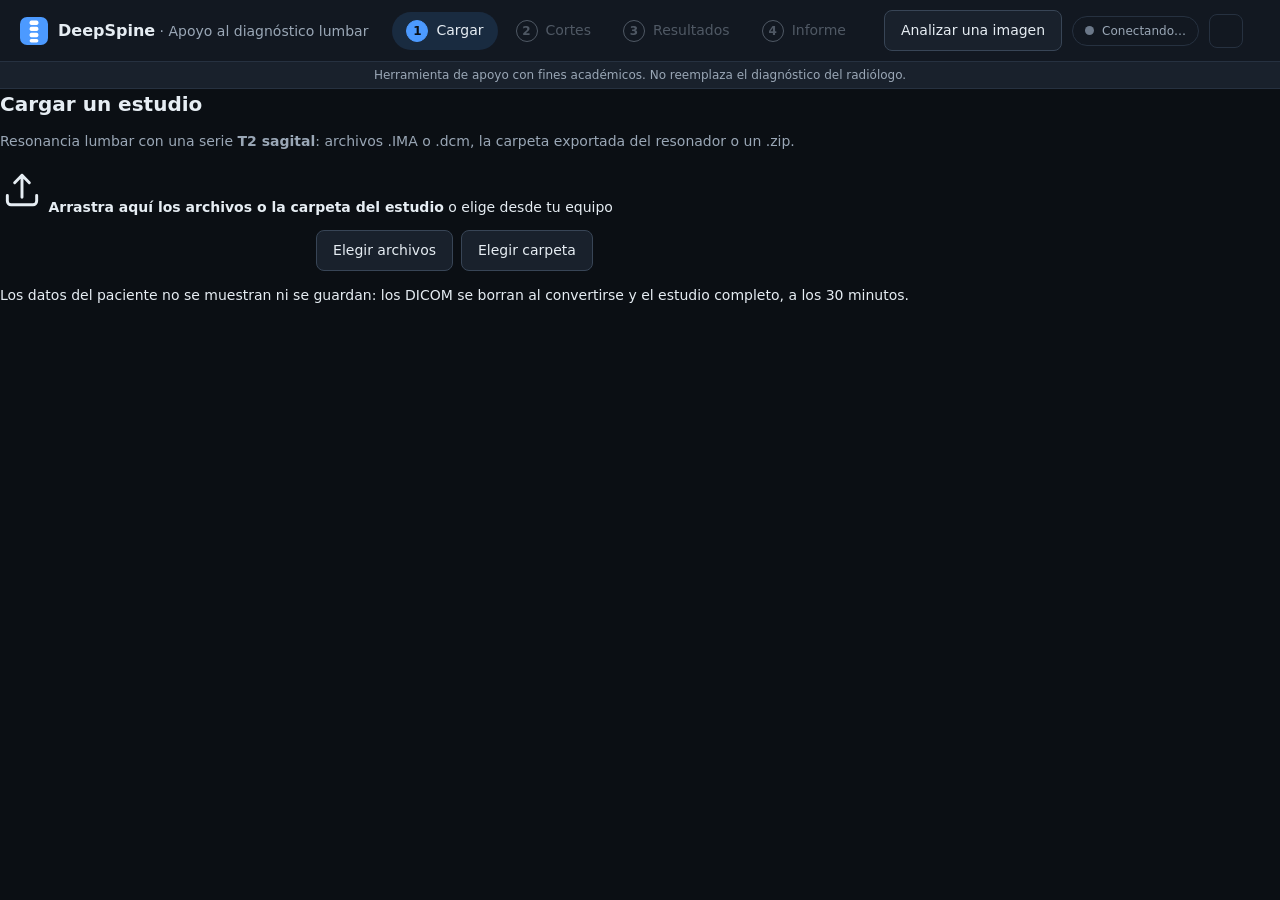
==== webapp/frontend/clinica/index.html @ 576443fd "feat(webapp): servir la aplicacion del radiologo en la raiz y la demo del MVP en /mvp - main.py mont" ====
<!doctype html>
<html lang="es" data-theme="oscuro">
<head>
  <meta charset="utf-8">
  <meta name="viewport" content="width=device-width, initial-scale=1">
  <title>DeepSpine · Apoyo al diagnóstico lumbar</title>
  <link rel="icon" href="data:image/svg+xml,%3Csvg xmlns='http://www.w3.org/2000/svg' viewBox='0 0 32 32'%3E%3Crect width='32' height='32' rx='8' fill='%231f6feb'/%3E%3Cg fill='%23fff'%3E%3Crect x='11' y='4' width='10' height='5' rx='2'/%3E%3Crect x='11' y='11' width='10' height='5' rx='2'/%3E%3Crect x='11' y='18' width='10' height='5' rx='2'/%3E%3Crect x='11' y='25' width='10' height='4' rx='2'/%3E%3C/g%3E%3C/svg%3E">
  <link rel="stylesheet" href="css/base.css">
  <link rel="stylesheet" href="css/pasos.css">
  <link rel="stylesheet" href="css/informe.css">
  <script>
    // tema guardado antes de pintar, para que no parpadee
    try { const t = localStorage.getItem("deepspine.tema"); if (t) document.documentElement.dataset.theme = JSON.parse(t); } catch (e) {}
  </script>
</head>
<body>
<header class="barra">
  <div class="marca">
    <svg width="28" height="28" viewBox="0 0 32 32" aria-hidden="true"><rect width="32" height="32" rx="8" fill="var(--acento)"/><g fill="#fff"><rect x="11" y="4" width="10" height="5" rx="2"/><rect x="11" y="11" width="10" height="5" rx="2"/><rect x="11" y="18" width="10" height="5" rx="2"/><rect x="11" y="25" width="10" height="4" rx="2"/></g></svg>
    <div><strong>DeepSpine</strong><span> · Apoyo al diagnóstico lumbar</span></div>
  </div>
  <nav aria-label="Pasos del estudio">
    <ol class="pasos">
      <li><button type="button" data-paso="cargar" aria-current="step"><b>1</b>Cargar</button></li>
      <li><button type="button" data-paso="cortes" disabled><b>2</b>Cortes</button></li>
      <li><button type="button" data-paso="resultados" disabled><b>3</b>Resultados</button></li>
      <li><button type="button" data-paso="informe" disabled><b>4</b>Informe</button></li>
    </ol>
  </nav>
  <div class="acciones">
    <button type="button" id="btn-imagen" class="secundario">Analizar una imagen</button>
    <button type="button" id="estado" class="estado" aria-live="polite"><i></i><span>Conectando…</span></button>
    <button type="button" id="btn-tema" class="icono" aria-label="Cambiar a tema claro" title="Cambiar tema"></button>
  </div>
</header>
<p class="advertencia">Herramienta de apoyo con fines académicos. No reemplaza el diagnóstico del radiólogo.</p>

<main>
  <!-- 1. Cargar -->
  <section id="paso-cargar" class="paso activo" aria-labelledby="t-cargar">
    <div class="cargar">
      <h1 id="t-cargar">Cargar un estudio</h1>
      <p class="sub">Resonancia lumbar con una serie <strong>T2 sagital</strong>: archivos .IMA o .dcm, la carpeta exportada del resonador o un .zip.</p>
      <label class="zona" id="zona">
        <svg width="44" height="44" viewBox="0 0 24 24" aria-hidden="true"><path d="M12 16V4M12 4l-4 4M12 4l4 4M4 15v3a2 2 0 0 0 2 2h12a2 2 0 0 0 2-2v-3" fill="none" stroke="currentColor" stroke-width="1.6" stroke-linecap="round" stroke-linejoin="round"/></svg>
        <strong>Arrastra aquí los archivos o la carpeta del estudio</strong>
        <span>o elige desde tu equipo</span>
        <input type="file" id="in-archivos" multiple class="oculto-visual">
      </label>
      <div class="fila-botones centro">
        <button type="button" class="secundario" id="btn-archivos">Elegir archivos</button>
        <button type="button" class="secundario" id="btn-carpeta">Elegir carpeta</button>
        <input type="file" id="in-carpeta" webkitdirectory multiple hidden>
      </div>
      <div id="seleccion" class="seleccion" hidden></div>
      <ol id="progreso" class="progreso" hidden>
        <li data-etapa="subida"><span>Subiendo archivos</span><progress max="1" value="0"></progress></li>
        <li data-etapa="conversion"><span>Convirtiendo a PNG con el convertidor del dataset</span></li>
        <li data-etapa="series"><span>Identificando la serie T2 sagital</span></li>
      </ol>
      <p id="cargar-error" class="error" role="alert" hidden></p>
      <p class="privacidad">Los datos del paciente no se muestran ni se guardan: los DICOM se borran al convertirse y el estudio completo, a los 30 minutos.</p>
    </div>
  </section>

  <!-- 2. Cortes -->
  <section id="paso-cortes" class="paso" aria-labelledby="t-cortes">
    <div class="dos-columnas">
      <div class="col-visor">
        <div id="visor-cortes"></div>
        <div class="tira" id="tira" role="listbox" aria-label="Cortes de la serie" aria-multiselectable="true"></div>
      </div>
      <aside class="panel-lateral">
        <h1 id="t-cortes">Elegir los cortes</h1>
        <label class="campo">Serie<select id="sel-serie"></select></label>
        <div id="serie-avisos"></div>
        <div id="recomendacion" class="recomendacion"></div>
        <div class="leyenda">
          <span><b class="estrella">★</b> recomendado</span><span><i class="marca-sel"></i> elegido</span><span><i class="marca-lejos"></i> poco central</span>
        </div>
        <p class="ayuda">Rueda o ← → para recorrer · Espacio para elegir el corte visible · B muestra las cajas del detector</p>
        <div class="fila-botones">
          <button type="button" class="secundario" id="btn-recomendados">Usar recomendados</button>
          <button type="button" class="secundario" id="btn-ninguno">Quitar todos</button>
        </div>
        <button type="button" class="principal ancho" id="btn-analizar" disabled>Analizar</button>
        <p class="ayuda" id="analizar-info"></p>
      </aside>
    </div>
  </section>

  <!-- 3. Resultados -->
  <section id="paso-resultados" class="paso" aria-labelledby="t-resultados">
    <div class="dos-columnas resultados">
      <div class="col-visor">
        <div class="chips" id="chips-cortes" role="tablist" aria-label="Corte analizado"></div>
        <div id="visor-resultados"></div>
        <div class="leyenda clases"><span class="c-Normal">Normal</span><span class="c-Degeneracion_Discal">Degeneración</span><span class="c-Protrusion">Protrusión</span></div>
      </div>
      <aside class="panel-lateral">
        <h1 id="t-resultados">Resultados</h1>
        <div id="analisis-progreso" class="analisis-progreso" hidden></div>
        <div id="conclusion" class="conclusion"></div>
        <div id="discos" class="discos"></div>
        <details class="tecnico"><summary>Detalle técnico por modelo</summary><div id="tecnico"></div></details>
        <button type="button" class="principal ancho" id="btn-ir-informe" disabled>Preparar informe</button>
      </aside>
    </div>
  </section>

  <!-- 4. Informe -->
  <section id="paso-informe" class="paso" aria-labelledby="t-informe">
    <div class="informe-grid">
      <form id="form-informe" class="panel-lateral formulario" autocomplete="off"></form>
      <div class="vista-hoja"><article id="hoja" class="hoja" aria-label="Vista previa del informe"></article></div>
    </div>
  </section>
</main>

<dialog id="dlg-imagen" aria-labelledby="t-imagen">
  <div class="dlg-cabecera"><h2 id="t-imagen">Analizar una imagen</h2><button type="button" class="icono" data-cerrar aria-label="Cerrar">✕</button></div>
  <p class="sub">Un recorte de un disco o un corte sagital completo (PNG o JPG en escala de grises).</p>
  <label class="zona pequena" id="zona-imagen">
    <strong>Arrastra la imagen aquí o haz clic para elegirla</strong>
    <input type="file" id="in-imagen" accept="image/png,image/jpeg" class="oculto-visual">
  </label>
  <div id="imagen-resultado" class="imagen-resultado"></div>
</dialog>

<div id="avisos" class="avisos"></div>
<script type="module" src="js/main.js"></script>
</body>
</html>
---- webapp/frontend/clinica/css/base.css ----
/* DeepSpine · tema, marco comun, botones y visor. Oscuro por defecto (salas de lectura); claro con data-theme="claro". */
:root {
  --fondo: #0b0f14; --panel: #121821; --panel-2: #19212c; --borde: #263140; --borde-fuerte: #384556;
  --texto: #e6edf3; --suave: #9aa7b6; --tenue: #6b7889;
  --acento: #4c9aff; --acento-fondo: rgba(76, 154, 255, .14); --acento-texto: #0b0f14;
  --Normal: #3fb950; --Degeneracion_Discal: #e3b341; --Protrusion: #ff6b6b; --Otro: #a5b4fc;
  --aviso: #e3b341; --aviso-fondo: rgba(227, 179, 65, .12); --error: #ff7b72; --error-fondo: rgba(255, 123, 114, .12);
  --ok: #3fb950; --sombra: 0 8px 30px rgba(0, 0, 0, .45);
  --radio: 10px; --fuente: "Segoe UI", system-ui, -apple-system, Roboto, "Helvetica Neue", Arial, sans-serif;
  color-scheme: dark;
}
:root[data-theme="claro"] {
  --fondo: #f3f5f8; --panel: #ffffff; --panel-2: #f6f8fa; --borde: #d8dee6; --borde-fuerte: #b9c2cd;
  --texto: #1b2430; --suave: #57606a; --tenue: #7d8590;
  --acento: #0969da; --acento-fondo: rgba(9, 105, 218, .1); --acento-texto: #ffffff;
  --Normal: #1a7f37; --Degeneracion_Discal: #9a6700; --Protrusion: #cf222e; --Otro: #6e40c9;
  --aviso: #9a6700; --aviso-fondo: #fff8c5; --error: #cf222e; --error-fondo: #ffebe9;
  --ok: #1a7f37; --sombra: 0 8px 24px rgba(27, 36, 48, .12);
  color-scheme: light;
}
* { box-sizing: border-box; }
html, body { margin: 0; height: 100%; }
body { background: var(--fondo); color: var(--texto); font: 14px/1.5 var(--fuente); display: flex; flex-direction: column; }
h1 { font-size: 20px; margin: 0 0 12px; font-weight: 600; }
h2 { font-size: 16px; margin: 0 0 8px; font-weight: 600; }
a { color: var(--acento); }
:focus-visible { outline: 2px solid var(--acento); outline-offset: 2px; }
.oculto-visual { position: absolute; width: 1px; height: 1px; opacity: 0; overflow: hidden; clip: rect(0 0 0 0); }
[hidden] { display: none !important; }

/* ---------- barra superior ---------- */
.barra { display: flex; align-items: center; gap: 24px; padding: 10px 20px; background: var(--panel); border-bottom: 1px solid var(--borde); }
.marca { display: flex; align-items: center; gap: 10px; white-space: nowrap; }
.marca strong { font-size: 16px; }
.marca span { color: var(--suave); }
.pasos { display: flex; gap: 4px; list-style: none; margin: 0 auto; padding: 0; }
.pasos button { display: flex; align-items: center; gap: 8px; background: none; border: 0; color: var(--suave); font: inherit; padding: 8px 14px; border-radius: 999px; cursor: pointer; }
.pasos button b { display: inline-grid; place-items: center; width: 22px; height: 22px; border-radius: 50%; border: 1.5px solid currentColor; font-size: 12px; }
.pasos button:hover:not(:disabled) { color: var(--texto); background: var(--panel-2); }
.pasos button[aria-current="step"] { color: var(--texto); background: var(--acento-fondo); }
.pasos button[aria-current="step"] b { background: var(--acento); border-color: var(--acento); color: var(--acento-texto); }
.pasos button.hecho b { background: var(--ok); border-color: var(--ok); color: var(--acento-texto); }
.pasos button:disabled { opacity: .45; cursor: default; }
.acciones { display: flex; align-items: center; gap: 10px; }
.estado { display: flex; align-items: center; gap: 8px; background: none; border: 1px solid var(--borde); color: var(--suave); border-radius: 999px; padding: 5px 12px; font: inherit; font-size: 12px; cursor: default; max-width: 260px; }
.estado i { width: 9px; height: 9px; border-radius: 50%; background: var(--tenue); flex: none; }
.estado.ok i { background: var(--ok); box-shadow: 0 0 0 3px rgba(63, 185, 80, .2); }
.estado.mal { color: var(--error); border-color: var(--error); }
.estado.mal i { background: var(--error); }
.estado span { overflow: hidden; text-overflow: ellipsis; white-space: nowrap; }
.advertencia { margin: 0; padding: 4px 20px; font-size: 12px; color: var(--suave); background: var(--panel-2); border-bottom: 1px solid var(--borde); text-align: center; }

/* ---------- botones y campos ---------- */
button { font: inherit; }
.principal, .secundario { border-radius: 8px; padding: 9px 16px; cursor: pointer; font-weight: 600; border: 1px solid transparent; }
.principal { background: var(--acento); color: var(--acento-texto); }
.principal:hover:not(:disabled) { filter: brightness(1.1); }
.secundario { background: var(--panel-2); color: var(--texto); border-color: var(--borde-fuerte); font-weight: 500; }
.secundario:hover:not(:disabled) { border-color: var(--acento); }
.principal:disabled, .secundario:disabled { opacity: .45; cursor: not-allowed; }
.ancho { width: 100%; }
.icono { background: none; border: 1px solid var(--borde); color: var(--texto); width: 34px; height: 34px; border-radius: 8px; cursor: pointer; display: grid; place-items: center; }
.fila-botones { display: flex; gap: 8px; flex-wrap: wrap; margin: 12px 0; }
.fila-botones.centro { justify-content: center; }
.campo { display: grid; gap: 4px; color: var(--suave); font-size: 12px; margin-bottom: 12px; }
select, input[type="text"], textarea { font: inherit; color: var(--texto); background: var(--panel-2); border: 1px solid var(--borde-fuerte); border-radius: 8px; padding: 8px 10px; width: 100%; }
textarea { resize: vertical; min-height: 64px; }
select:focus, input:focus, textarea:focus { border-color: var(--acento); outline: none; box-shadow: 0 0 0 3px var(--acento-fondo); }
.ayuda { color: var(--tenue); font-size: 12px; margin: 6px 0; }
.error { color: var(--error); background: var(--error-fondo); border-radius: 8px; padding: 10px 12px; }
.alerta { color: var(--aviso); background: var(--aviso-fondo); border-radius: 8px; padding: 10px 12px; margin: 8px 0; font-size: 13px; }

/* ---------- pasos y columnas ---------- */
main { flex: 1; min-height: 0; display: flex; }
.paso { display: none; flex: 1; min-height: 0; }
.paso.activo { display: flex; }
.dos-columnas { display: grid; grid-template-columns: minmax(0, 1fr) 380px; flex: 1; min-height: 0; }
.dos-columnas.resultados { grid-template-columns: minmax(0, 1fr) 440px; }
.col-visor { display: flex; flex-direction: column; min-height: 0; min-width: 0; background: #000; }
.panel-lateral { background: var(--panel); border-left: 1px solid var(--borde); padding: 20px; overflow-y: auto; }

/* ---------- visor ---------- */
.visor { display: flex; flex-direction: column; flex: 1; min-height: 0; }
.visor-barra { display: flex; gap: 4px; align-items: center; padding: 6px 8px; background: #0d1117; border-bottom: 1px solid #222b36; }
.visor-barra button { display: flex; align-items: center; gap: 6px; background: none; border: 1px solid transparent; color: #c9d1d9; padding: 5px 8px; border-radius: 6px; cursor: pointer; font-size: 12px; }
.visor-barra button:hover { background: #1b2430; }
.visor-barra button.activa, .visor-barra button[aria-pressed="true"] { border-color: #4c9aff; color: #fff; background: rgba(76, 154, 255, .15); }
.visor-barra .separa { flex: 1; }
.visor-lienzo { position: relative; flex: 1; min-height: 280px; overflow: hidden; background: #000; cursor: crosshair; touch-action: none; }
.visor-lienzo[data-herr="mover"] { cursor: grab; }
.visor-capa { position: absolute; left: 50%; top: 50%; transform-origin: center; }
.visor-capa img, .visor-capa svg { position: absolute; inset: 0; width: 100%; height: 100%; user-select: none; }
.visor-capa svg { overflow: visible; pointer-events: none; }
.visor-esquina { position: absolute; color: #e6edf3; font-size: 12px; text-shadow: 0 1px 2px #000; pointer-events: none; }
.visor-esquina.sup { top: 10px; left: 12px; font-size: 13px; font-weight: 600; }
.visor-esquina.inf { bottom: 8px; right: 12px; color: #9aa7b6; }
.visor-vacio { position: absolute; inset: 0; display: grid; place-items: center; color: #6b7889; pointer-events: none; text-align: center; padding: 20px; }

/* ---------- clases ---------- */
.c-Normal { --c: var(--Normal); } .c-Degeneracion_Discal { --c: var(--Degeneracion_Discal); }
.c-Protrusion { --c: var(--Protrusion); } .c-Otro { --c: var(--Otro); } .c-nada { --c: var(--aviso); }
.etiqueta { display: inline-flex; align-items: center; gap: 6px; color: var(--c); font-weight: 600; }
.etiqueta::before { content: ""; width: 10px; height: 10px; border-radius: 3px; background: var(--c); }
.leyenda { display: flex; gap: 14px; flex-wrap: wrap; font-size: 12px; color: var(--suave); margin: 10px 0; }
.leyenda.clases { padding: 8px 12px; margin: 0; background: #0d1117; color: #c9d1d9; }
.leyenda.clases span { display: inline-flex; align-items: center; gap: 6px; }
.leyenda.clases span::before { content: ""; width: 14px; height: 10px; border: 2px solid var(--c); border-radius: 2px; }

/* ---------- avisos y dialogo ---------- */
.avisos { position: fixed; right: 16px; bottom: 16px; display: grid; gap: 8px; z-index: 20; }
.aviso { background: var(--panel); border: 1px solid var(--borde-fuerte); border-left: 4px solid var(--acento); padding: 10px 14px; border-radius: 8px; box-shadow: var(--sombra); max-width: 360px; }
.aviso-error { border-left-color: var(--error); }
.aviso-ok { border-left-color: var(--ok); }
dialog { background: var(--panel); color: var(--texto); border: 1px solid var(--borde-fuerte); border-radius: 14px; padding: 20px 24px; width: min(860px, 94vw); max-height: 90vh; box-shadow: var(--sombra); }
dialog::backdrop { background: rgba(0, 0, 0, .6); }
.dlg-cabecera { display: flex; justify-content: space-between; align-items: center; }
.sub { color: var(--suave); margin: 0 0 16px; }

@media (max-width: 1100px) {
  .barra { flex-wrap: wrap; gap: 10px; }
  .pasos { order: 3; width: 100%; justify-content: center; }
  .marca span { display: none; }
  .dos-columnas, .dos-columnas.resultados { grid-template-columns: 1fr; overflow-y: auto; }
  .col-visor { min-height: 60vh; }
  .panel-lateral { border-left: 0; border-top: 1px solid var(--borde); }
}
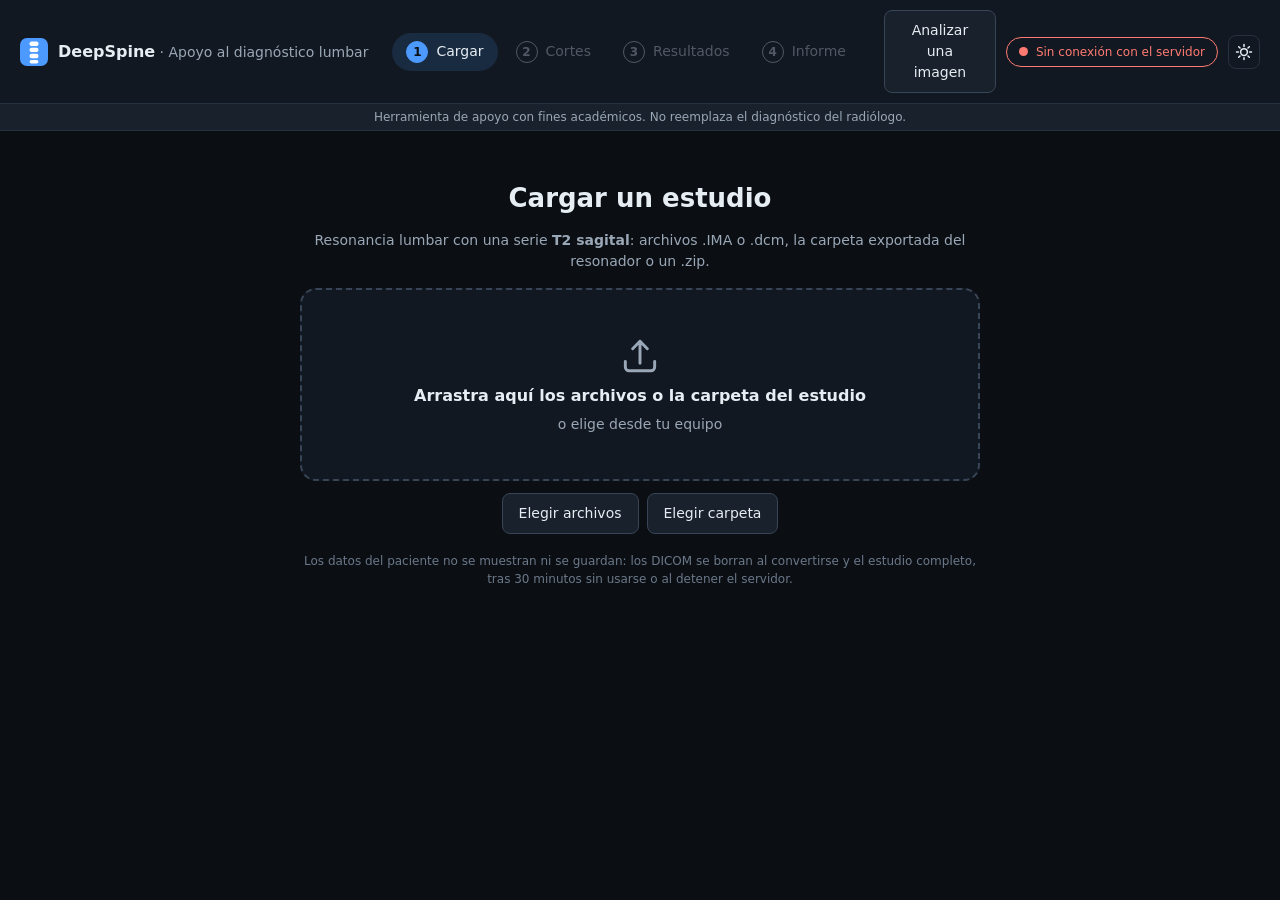
==== commit 35ab7e56: "fix(backend): borrar los estudios vencidos con una limpieza periodica y al detener el servidor" ====
--- a/webapp/frontend/clinica/index.html
+++ b/webapp/frontend/clinica/index.html
@@ -59,7 +59,7 @@
         <li data-etapa="series"><span>Identificando la serie T2 sagital</span></li>
       </ol>
       <p id="cargar-error" class="error" role="alert" hidden></p>
-      <p class="privacidad">Los datos del paciente no se muestran ni se guardan: los DICOM se borran al convertirse y el estudio completo, a los 30 minutos.</p>
+      <p class="privacidad">Los datos del paciente no se muestran ni se guardan: los DICOM se borran al convertirse y el estudio completo, tras 30 minutos sin usarse o al detener el servidor.</p>
     </div>
   </section>
 
--- a/webapp/frontend/clinica/css/pasos.css
+++ b/webapp/frontend/clinica/css/pasos.css
@@ -0,0 +1,108 @@
+/* Pasos Cargar, Cortes y Resultados, y el cuadro "Analizar una imagen". */
+
+/* ---------- 1. Cargar ---------- */
+#paso-cargar { justify-content: center; align-items: flex-start; overflow-y: auto; padding: 48px 20px; }
+.cargar { width: min(680px, 100%); text-align: center; }
+.cargar h1 { font-size: 26px; }
+.zona { display: flex; flex-direction: column; align-items: center; gap: 6px; padding: 44px 20px; border: 2px dashed var(--borde-fuerte);
+  border-radius: 16px; background: var(--panel); cursor: pointer; color: var(--suave); transition: border-color .15s, background .15s; position: relative; }
+.zona strong { color: var(--texto); font-size: 16px; }
+.zona:hover, .zona.encima { border-color: var(--acento); background: var(--acento-fondo); }
+.zona:focus-within { outline: 2px solid var(--acento); outline-offset: 2px; }
+.zona.pequena { padding: 24px 16px; margin-bottom: 16px; }
+.ocupado { pointer-events: none; opacity: .6; }
+.seleccion { display: grid; gap: 2px; margin: 8px 0; color: var(--texto); }
+.seleccion span { color: var(--suave); font-size: 12px; }
+.progreso { list-style: none; padding: 16px; margin: 12px 0; text-align: left; background: var(--panel); border: 1px solid var(--borde); border-radius: 12px; display: grid; gap: 10px; }
+.progreso li { display: grid; grid-template-columns: 22px 1fr; align-items: center; gap: 4px 10px; color: var(--tenue); }
+.progreso li::before { content: ""; width: 14px; height: 14px; border-radius: 50%; border: 2px solid var(--borde-fuerte); grid-row: span 2; }
+.progreso li.en-curso { color: var(--texto); }
+.progreso li.en-curso::before { border-color: var(--acento); border-top-color: transparent; animation: girar .8s linear infinite; }
+.progreso li.hecha { color: var(--suave); }
+.progreso li.hecha::before { background: var(--ok); border-color: var(--ok); }
+.progreso li.fallo { color: var(--error); }
+.progreso li.fallo::before { background: var(--error); border-color: var(--error); }
+.progreso progress { grid-column: 2; width: 100%; height: 6px; accent-color: var(--acento); }
+.progreso li:not(.en-curso) progress { display: none; }
+.privacidad { color: var(--tenue); font-size: 12px; margin-top: 18px; }
+@keyframes girar { to { transform: rotate(360deg); } }
+@media (prefers-reduced-motion: reduce) { .progreso li.en-curso::before { animation: none; } }
+
+/* ---------- 2. Cortes ---------- */
+.tira { display: flex; gap: 6px; overflow-x: auto; padding: 8px; background: #0d1117; border-top: 1px solid #222b36; min-height: 112px; }
+.mini { position: relative; flex: none; width: 76px; height: 96px; border-radius: 6px; border: 2px solid transparent; overflow: hidden; cursor: pointer; background: #000; }
+.mini img { width: 100%; height: 100%; object-fit: cover; display: block; }
+.mini.lejos img { opacity: .4; }
+.mini.actual { border-color: #e6edf3; }
+.mini.sel { box-shadow: inset 0 0 0 2px #4c9aff; }
+.mini .num { position: absolute; left: 4px; bottom: 2px; font-size: 11px; color: #e6edf3; text-shadow: 0 1px 2px #000; }
+.mini .estrella { position: absolute; right: 4px; bottom: 2px; }
+.mini .marcar { position: absolute; top: 4px; left: 4px; width: 20px; height: 20px; border-radius: 50%; border: 1.5px solid #c9d1d9;
+  background: rgba(0, 0, 0, .55); color: transparent; font-size: 11px; display: grid; place-items: center; cursor: pointer; padding: 0; }
+.mini.sel .marcar { background: #4c9aff; border-color: #4c9aff; color: #0b0f14; }
+.estrella { color: #f2cc60; font-style: normal; }
+.leyenda .marca-sel, .leyenda .marca-lejos { display: inline-block; width: 12px; height: 12px; border-radius: 3px; vertical-align: -1px; margin-right: 2px; }
+.leyenda .marca-sel { background: #4c9aff; }
+.leyenda .marca-lejos { background: #555; }
+.recomendacion h2 { margin-top: 8px; }
+.lista-rec { list-style: none; padding: 0; margin: 0 0 8px; display: grid; gap: 6px; }
+.lista-rec li { display: flex; gap: 8px; align-items: baseline; background: var(--panel-2); padding: 8px 10px; border-radius: 8px; }
+.lista-rec span { color: var(--suave); font-size: 12px; margin-left: auto; }
+.cargando { color: var(--suave); }
+.cargando::before { content: ""; display: inline-block; width: 12px; height: 12px; margin-right: 8px; border: 2px solid var(--acento); border-top-color: transparent; border-radius: 50%; animation: girar .8s linear infinite; vertical-align: -2px; }
+
+/* ---------- 3. Resultados ---------- */
+.chips { display: flex; gap: 6px; padding: 8px; background: #0d1117; border-bottom: 1px solid #222b36; overflow-x: auto; }
+.chips button { background: #161b22; color: #c9d1d9; border: 1px solid #30363d; border-radius: 999px; padding: 4px 12px; cursor: pointer; font-size: 12px; white-space: nowrap; }
+.chips button[aria-selected="true"] { background: #4c9aff; border-color: #4c9aff; color: #0b0f14; font-weight: 600; }
+.chips button.con-aviso { border-color: #e3b341; }
+.analisis-progreso { display: grid; gap: 6px; margin-bottom: 12px; color: var(--suave); }
+.analisis-progreso progress { width: 100%; height: 6px; accent-color: var(--acento); }
+.conclusion { background: var(--acento-fondo); border-radius: var(--radio); padding: 12px 14px; margin-bottom: 14px; }
+.conclusion p { margin: 0 0 6px; }
+.discos { display: grid; gap: 10px; margin-bottom: 14px; }
+.disco { border: 1px solid var(--borde); border-left: 4px solid var(--c); border-radius: var(--radio); background: var(--panel-2); padding: 10px 12px; }
+.disco.abierto { border-color: var(--c); box-shadow: 0 0 0 1px var(--c); }
+.disco-cab { display: flex; align-items: center; gap: 12px; width: 100%; background: none; border: 0; color: inherit; padding: 0; cursor: pointer; text-align: left; }
+.disco-cab .nivel { font-weight: 700; font-size: 15px; width: 52px; }
+.disco-cab .medidor { margin-left: auto; }
+.medidor { display: inline-flex; gap: 3px; align-items: flex-end; }
+.medidor i { width: 6px; background: var(--borde-fuerte); border-radius: 2px; }
+.medidor i:nth-child(1) { height: 8px; } .medidor i:nth-child(2) { height: 12px; } .medidor i:nth-child(3) { height: 16px; }
+.medidor i.on { background: var(--c); }
+.metricas { display: flex; flex-wrap: wrap; gap: 4px 14px; font-size: 12px; color: var(--suave); margin: 6px 0 0; }
+.metricas b { color: var(--texto); }
+.frase { margin: 6px 0; font-size: 13px; color: var(--suave); }
+.rois { display: flex; gap: 8px; flex-wrap: wrap; margin: 8px 0; }
+.roi { margin: 0; width: 96px; font-size: 11px; color: var(--suave); }
+.roi img, .roi.vacio div { width: 96px; height: 96px; border-radius: 6px; border: 2px solid var(--c); display: block; background: #000; image-rendering: auto; }
+.roi.vacio div { display: grid; place-items: center; color: var(--tenue); border-style: dashed; }
+.roi b { color: var(--c); }
+.valoracion { display: flex; flex-wrap: wrap; align-items: center; gap: 8px 10px; border-top: 1px solid var(--borde); margin-top: 8px; padding-top: 8px; font-size: 12px; color: var(--suave); }
+.segmentado { display: inline-flex; border: 1px solid var(--borde-fuerte); border-radius: 8px; overflow: hidden; }
+.segmentado button { background: none; border: 0; color: var(--texto); padding: 5px 12px; cursor: pointer; font-size: 12px; }
+.segmentado button + button { border-left: 1px solid var(--borde-fuerte); }
+.segmentado button[aria-pressed="true"] { background: var(--acento); color: var(--acento-texto); font-weight: 600; }
+.discrepa { display: grid; grid-template-columns: 150px 1fr; gap: 8px; width: 100%; }
+.discrepa .campo { margin: 0; }
+.tecnico { margin-bottom: 14px; color: var(--suave); }
+.tecnico summary { cursor: pointer; padding: 6px 0; }
+.tecnico h3 { font-size: 13px; margin: 10px 0 4px; color: var(--texto); }
+.tabla { width: 100%; border-collapse: collapse; font-size: 12px; }
+.tabla th, .tabla td { border-bottom: 1px solid var(--borde); padding: 4px 6px; text-align: left; vertical-align: top; }
+.tabla small, .tenue { color: var(--tenue); }
+
+/* ---------- Analizar una imagen ---------- */
+.imagen-resultado:empty { display: none; }
+.res-roi, .res-corte { display: grid; grid-template-columns: 220px 1fr; gap: 20px; align-items: start; }
+.res-corte { grid-template-columns: 300px 1fr; }
+.res-roi > img { width: 220px; height: 220px; object-fit: contain; background: #000; border-radius: 8px; }
+.clase-grande { font-size: 26px; font-weight: 700; margin: 0; }
+.votos, .lista-niveles { list-style: none; padding: 0; margin: 8px 0; display: grid; gap: 6px; }
+.votos li { display: grid; grid-template-columns: 1fr auto 50px; gap: 8px; background: var(--panel-2); padding: 6px 10px; border-radius: 6px; }
+.votos small { color: var(--tenue); text-align: right; }
+.lista-niveles li { display: grid; grid-template-columns: 56px 110px 1fr; gap: 8px; align-items: baseline; }
+.lista-niveles small { color: var(--suave); }
+.rechazo { border: 1px solid var(--error); background: var(--error-fondo); border-radius: var(--radio); padding: 12px 16px; }
+.rechazo h3 { margin: 0 0 6px; color: var(--error); }
+@media (max-width: 700px) { .res-roi, .res-corte { grid-template-columns: 1fr; } }
--- a/webapp/frontend/clinica/css/informe.css
+++ b/webapp/frontend/clinica/css/informe.css
@@ -0,0 +1,56 @@
+/* Paso 4: formulario del radiologo y hoja del informe. La hoja siempre es papel blanco, tambien en tema oscuro. */
+.informe-grid { display: grid; grid-template-columns: 420px minmax(0, 1fr); flex: 1; min-height: 0; }
+.informe-grid .formulario { border-left: 0; border-right: 1px solid var(--borde); }
+.estado-informe { display: inline-block; font-size: 12px; padding: 3px 10px; border-radius: 999px; background: var(--aviso-fondo); color: var(--aviso); margin: 0 0 12px; }
+.estado-informe.firmado { background: rgba(63, 185, 80, .15); color: var(--ok); }
+.campo-informe { margin-bottom: 14px; }
+.campo-informe .campo { margin-bottom: 4px; color: var(--texto); font-weight: 600; font-size: 13px; }
+.frases { display: flex; flex-wrap: wrap; gap: 6px; margin-top: 6px; }
+.frases button { background: var(--panel-2); border: 1px dashed var(--borde-fuerte); color: var(--suave); border-radius: 999px; padding: 3px 10px; font-size: 12px; cursor: pointer; }
+.frases button:hover { color: var(--texto); border-color: var(--acento); }
+.enlace { background: none; border: 0; color: var(--acento); text-decoration: underline; cursor: pointer; padding: 0; font: inherit; }
+.peligro { color: var(--error); }
+.peligro:hover:not(:disabled) { border-color: var(--error); }
+input:disabled, textarea:disabled { opacity: .7; }
+
+.vista-hoja { overflow: auto; padding: 28px; background: var(--fondo); }
+.hoja {
+  --Normal: #1a7f37; --Degeneracion_Discal: #9a6700; --Protrusion: #cf222e; --Otro: #6e40c9; --aviso: #9a6700;
+  --tinta: #1b2430; --gris: #57606a; --linea: #d8dee6;
+  width: 210mm; min-height: 297mm; margin: 0 auto; padding: 16mm 16mm 14mm; background: #fff; color: var(--tinta);
+  box-shadow: 0 6px 30px rgba(0, 0, 0, .35); font-size: 10.5pt; line-height: 1.45;
+}
+.hoja:empty { display: none; }
+.hoja-cab { display: flex; justify-content: space-between; border-bottom: 2px solid var(--tinta); padding-bottom: 6px; font-size: 10pt; color: var(--gris); }
+.hoja-cab strong { color: var(--tinta); }
+.hoja h2 { font-size: 15pt; margin: 12px 0 8px; }
+.hoja h3 { font-size: 10.5pt; margin: 12px 0 4px; text-transform: uppercase; letter-spacing: .04em; color: var(--gris); }
+.hoja p { margin: 0 0 6px; }
+.hoja .tenue { color: #8c959f; }
+.hoja-datos { display: grid; grid-template-columns: 130px 1fr; gap: 2px 12px; margin: 0 0 6px; }
+.hoja-datos dt { color: var(--gris); }
+.hoja-datos dd { margin: 0; }
+.hoja-tabla { width: 100%; border-collapse: collapse; margin: 6px 0; font-size: 9.5pt; }
+.hoja-tabla th, .hoja-tabla td { border-bottom: 1px solid var(--linea); padding: 4px 6px; text-align: left; vertical-align: top; }
+.hoja-tabla thead th { border-bottom: 1.5px solid var(--tinta); color: var(--gris); font-weight: 600; }
+.hoja-cuerpo { display: grid; grid-template-columns: 1fr 62mm; gap: 8mm; align-items: start; }
+.hoja-figura { margin: 12px 0 0; font-size: 8.5pt; color: var(--gris); }
+.hoja-img { position: relative; width: 100%; background: #000; border-radius: 4px; overflow: hidden; }
+.hoja-img img, .hoja-img svg { position: absolute; inset: 0; width: 100%; height: 100%; }
+.hoja-pie { margin-top: 14mm; border-top: 1px solid var(--linea); padding-top: 6px; font-size: 8.5pt; color: var(--gris); }
+.hoja-pie .firma { font-size: 10.5pt; color: var(--tinta); margin-bottom: 6px; }
+.res-corte .hoja-img { border-radius: 8px; }
+
+@media (max-width: 1100px) {
+  .informe-grid { grid-template-columns: 1fr; overflow-y: auto; }
+  .hoja { transform-origin: top left; }
+}
+
+@media print {
+  @page { size: A4; margin: 0; }
+  body { background: #fff; display: block; }
+  .barra, .advertencia, .formulario, .avisos, dialog, .paso:not(#paso-informe) { display: none !important; }
+  main, #paso-informe, .informe-grid, .vista-hoja { display: block !important; padding: 0; overflow: visible; background: #fff; }
+  .hoja { box-shadow: none; margin: 0; width: auto; min-height: 0; }
+  .hoja-img, .hoja-img img { -webkit-print-color-adjust: exact; print-color-adjust: exact; }
+}
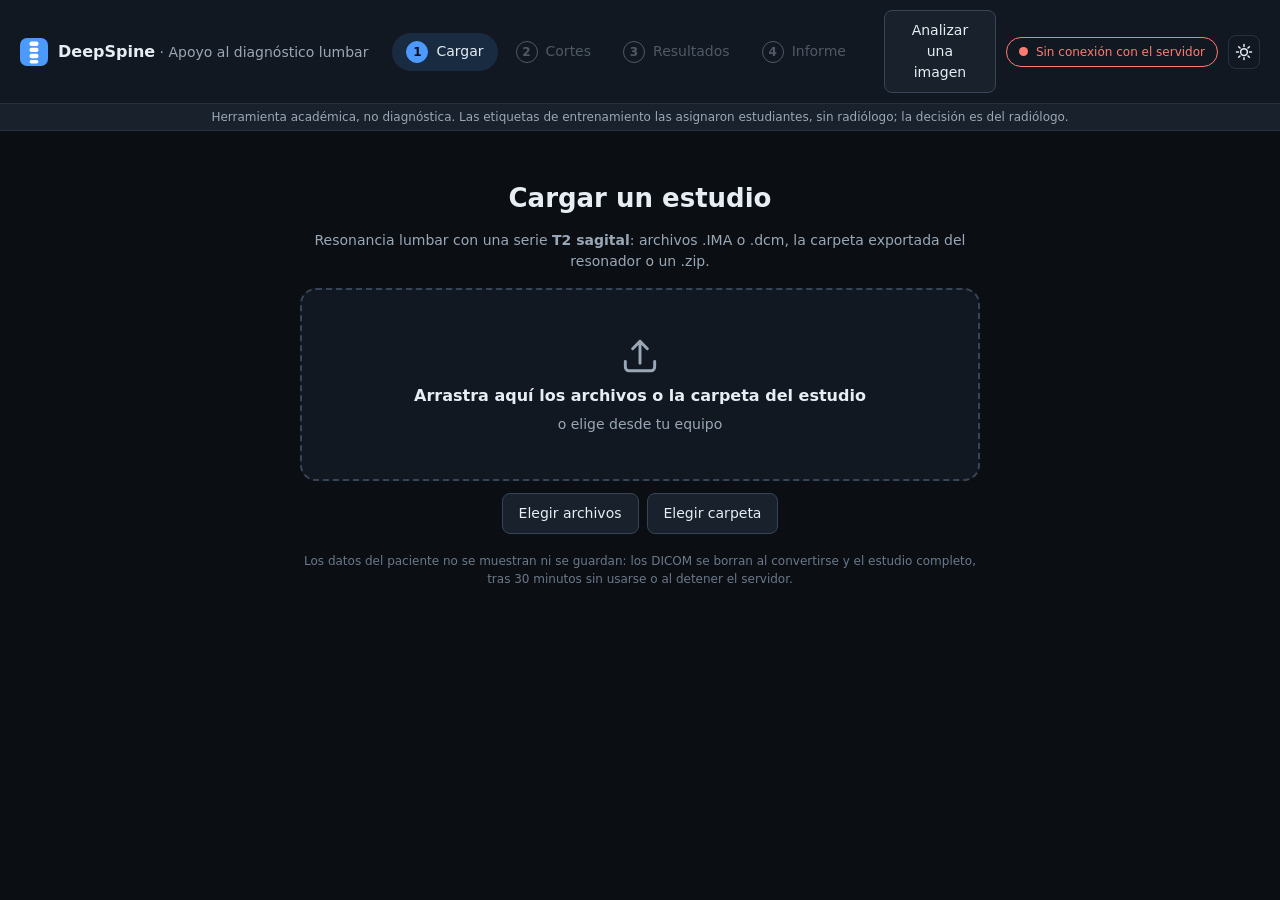
==== commit 13d05f36: "feat(frontend): reforzar los avisos sobre el alcance, la confianza y la identificacion del paciente" ====
--- a/webapp/frontend/clinica/index.html
+++ b/webapp/frontend/clinica/index.html
@@ -33,7 +33,7 @@
     <button type="button" id="btn-tema" class="icono" aria-label="Cambiar a tema claro" title="Cambiar tema"></button>
   </div>
 </header>
-<p class="advertencia">Herramienta de apoyo con fines académicos. No reemplaza el diagnóstico del radiólogo.</p>
+<p class="advertencia">Herramienta académica, no diagnóstica. Las etiquetas de entrenamiento las asignaron estudiantes, sin radiólogo; la decisión es del radiólogo.</p>
 
 <main>
   <!-- 1. Cargar -->
